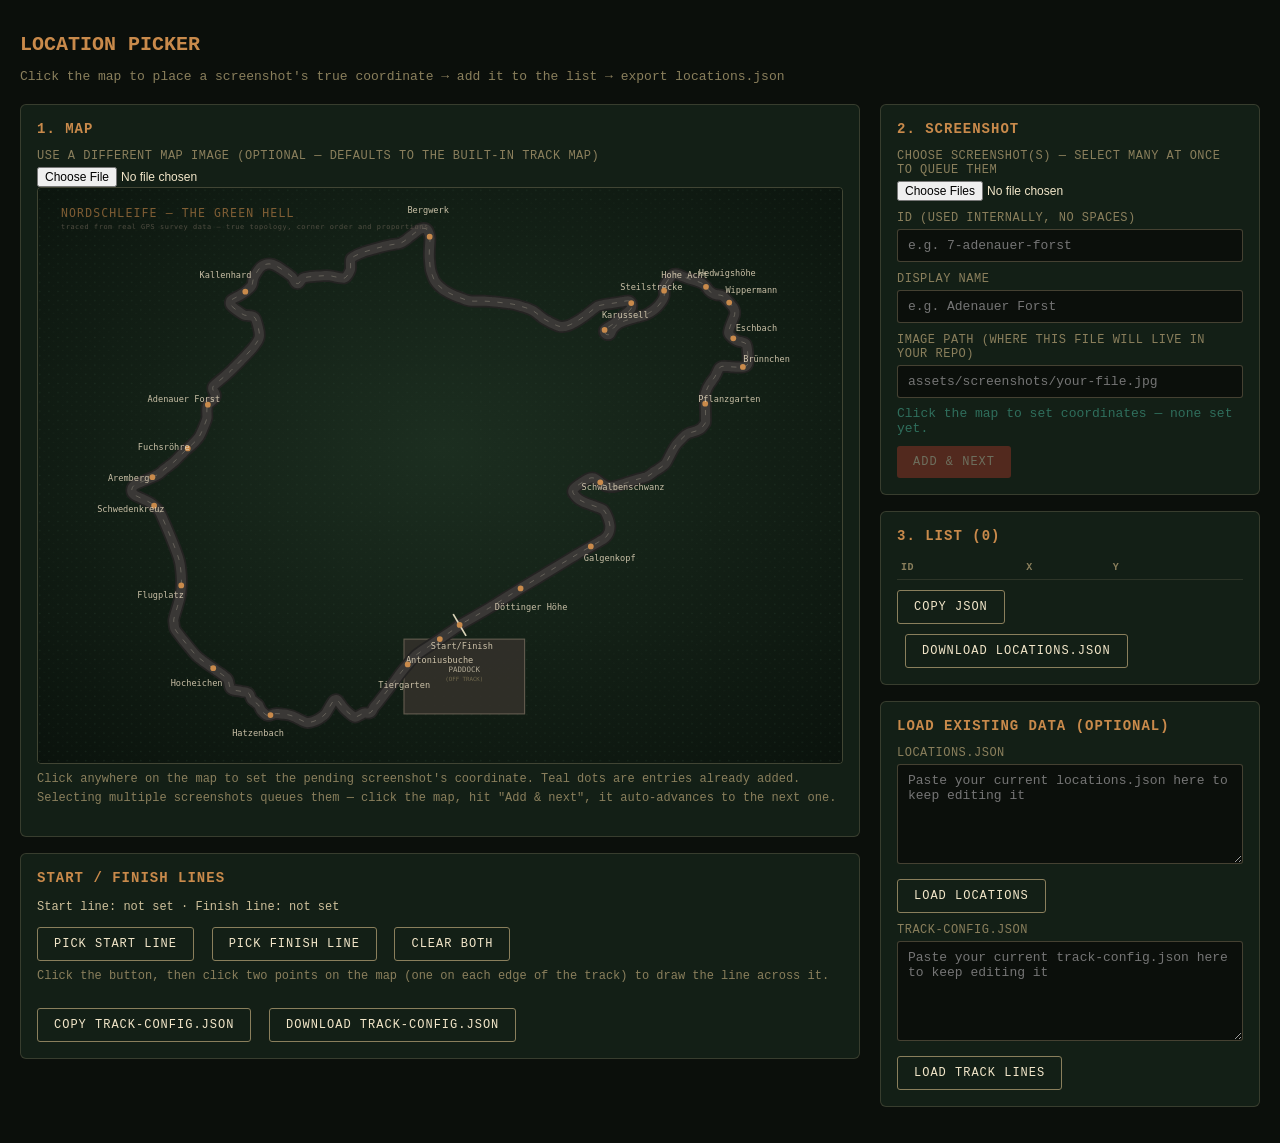
==== tools/location-picker.html @ e8fda597 "Add files via upload" ====
<!DOCTYPE html>
<html lang="en">
<head>
<meta charset="UTF-8">
<meta name="viewport" content="width=device-width, initial-scale=1.0">
<title>Location Picker — Green Hell: Picture Guesser</title>
<style>
  :root {
    --bg: #0b0f0b; --panel: #131f16; --parchment: #f2e6c9; --amber: #c98a4b;
    --teal: #2f6e5c; --blood: #b23a2a; --khaki: #8a7f5c;
  }
  * { box-sizing: border-box; }
  body {
    margin: 0; background: var(--bg); color: var(--parchment);
    font-family: 'Courier New', monospace; padding: 20px;
  }
  h1 { font-size: 20px; color: var(--amber); margin-bottom: 4px; }
  .sub { color: var(--khaki); font-size: 13px; margin-bottom: 20px; }
  .layout { display: grid; grid-template-columns: 1fr 380px; gap: 20px; align-items: start; }
  @media (max-width: 900px) { .layout { grid-template-columns: 1fr; } }

  .panel {
    background: var(--panel); border: 1px solid rgba(202,182,138,0.2);
    border-radius: 6px; padding: 16px; margin-bottom: 16px;
  }
  .panel h2 { font-size: 14px; color: var(--amber); margin: 0 0 12px; text-transform: uppercase; letter-spacing: 1px; }

  .map-wrap { position: relative; width: 100%; border: 1px solid rgba(202,182,138,0.25); border-radius: 4px; overflow: hidden; }
  .map-wrap img { width: 100%; display: block; cursor: crosshair; }
  .map-wrap svg { position: absolute; inset: 0; width: 100%; height: 100%; pointer-events: none; }
  .marker circle { fill: var(--amber); stroke: var(--parchment); stroke-width: 2; }
  .marker text { fill: #0b0f0b; font-size: 13px; font-weight: bold; text-anchor: middle; }
  .placed circle { fill: var(--teal); stroke: var(--parchment); stroke-width: 1.5; opacity: 0.85; }
  .placed text { fill: var(--parchment); font-size: 10px; }
  .line-marker circle { fill: #ffcc66; stroke: #0b0f0b; stroke-width: 1.5; }
  .track-line { stroke-width: 5; }
  .track-line-start { stroke: #f2e6c9; }
  .track-line-finish { stroke: var(--blood); }
  .track-line-label { font-family: monospace; font-size: 13px; font-weight: bold; text-anchor: middle; }
  .track-line-label-start { fill: #f2e6c9; }
  .track-line-label-finish { fill: var(--blood); }

  label { display: block; font-size: 12px; color: var(--khaki); margin: 10px 0 4px; text-transform: uppercase; letter-spacing: 0.5px; }
  input[type=text], input[type=number], textarea {
    width: 100%; background: var(--bg); border: 1px solid rgba(202,182,138,0.3);
    color: var(--parchment); padding: 8px 10px; border-radius: 3px; font-family: inherit; font-size: 13px;
  }
  textarea { min-height: 100px; resize: vertical; }
  input[type=file] { color: var(--parchment); font-size: 12px; }

  button {
    background: var(--blood); color: var(--parchment); border: none; border-radius: 3px;
    padding: 9px 16px; font-family: inherit; font-size: 12px; letter-spacing: 1px;
    text-transform: uppercase; cursor: pointer; margin-top: 10px;
  }
  button:hover { filter: brightness(1.15); }
  button.secondary { background: transparent; border: 1px solid var(--khaki); }
  button:disabled { opacity: 0.4; cursor: not-allowed; }
  button + button { margin-left: 8px; }

  .shot-preview { max-width: 100%; border-radius: 3px; margin-top: 8px; border: 1px solid rgba(202,182,138,0.2); }
  .coord-readout { font-size: 13px; color: var(--teal); margin-top: 8px; }
  .line-status { font-size: 12px; color: var(--parchment-dim, #cdbf9a); margin-top: 6px; line-height: 1.6; }

  table { width: 100%; border-collapse: collapse; font-size: 12px; margin-top: 10px; }
  th, td { text-align: left; padding: 6px 4px; border-bottom: 1px solid rgba(202,182,138,0.15); }
  th { color: var(--khaki); text-transform: uppercase; font-size: 10px; letter-spacing: 0.5px; }
  td.num { color: var(--teal); }
  .rm-btn { background: none; border: none; color: var(--blood); cursor: pointer; font-size: 14px; padding: 0; margin: 0; }

  .hint { font-size: 12px; color: var(--khaki); line-height: 1.6; margin-top: 6px; }
</style>
</head>
<body>

<h1>LOCATION PICKER</h1>
<p class="sub">Click the map to place a screenshot's true coordinate → add it to the list → export locations.json</p>

<div class="layout">
  <!-- LEFT: map -->
  <div>
    <div class="panel">
      <h2>1. Map</h2>
      <label>Use a different map image (optional — defaults to the built-in track map)</label>
      <input type="file" id="map-file" accept="image/*" />
      <div class="map-wrap" id="map-wrap">
        <img id="map-img" src="../assets/map-nurburgring.svg" alt="map" />
        <svg id="static-layer" viewBox="0 0 1400 1000" preserveAspectRatio="none"></svg>
        <svg id="marker-layer" viewBox="0 0 1400 1000" preserveAspectRatio="none"></svg>
      </div>
      <p class="hint" id="mode-hint">Click anywhere on the map to set the pending screenshot's coordinate. Teal dots are entries already added. Selecting multiple screenshots queues them — click the map, hit "Add & next", it auto-advances to the next one.</p>
    </div>

    <div class="panel">
      <h2>Start / Finish Lines</h2>
      <div class="line-status" id="line-status">Start line: not set &nbsp;·&nbsp; Finish line: not set</div>
      <button id="pick-start-btn" class="secondary">Pick start line</button>
      <button id="pick-finish-btn" class="secondary">Pick finish line</button>
      <button id="clear-lines-btn" class="secondary">Clear both</button>
      <p class="hint">Click the button, then click two points on the map (one on each edge of the track) to draw the line across it.</p>
      <button id="copy-track-btn" class="secondary">Copy track-config.json</button>
      <button id="download-track-btn" class="secondary">Download track-config.json</button>
    </div>
  </div>

  <!-- RIGHT: controls -->
  <div>
    <div class="panel">
      <h2>2. Screenshot <span id="queue-progress" style="color:var(--khaki);font-weight:normal;text-transform:none;letter-spacing:0"></span></h2>
      <label>Choose screenshot(s) — select many at once to queue them</label>
      <input type="file" id="shot-file" accept="image/*" multiple />
      <img id="shot-preview" class="shot-preview" style="display:none" />

      <label>ID (used internally, no spaces)</label>
      <input type="text" id="shot-id" placeholder="e.g. 7-adenauer-forst" />

      <label>Display name</label>
      <input type="text" id="shot-name" placeholder="e.g. Adenauer Forst" />

      <label>Image path (where this file will live in your repo)</label>
      <input type="text" id="shot-path" placeholder="assets/screenshots/your-file.jpg" />

      <div class="coord-readout" id="coord-readout">Click the map to set coordinates — none set yet.</div>

      <button id="add-btn" disabled>Add &amp; next</button>
      <button id="skip-btn" class="secondary" style="display:none">Skip this one</button>
    </div>

    <div class="panel">
      <h2>3. List (<span id="count">0</span>)</h2>
      <table>
        <thead><tr><th>ID</th><th>X</th><th>Y</th><th></th></tr></thead>
        <tbody id="entries-body"></tbody>
      </table>
      <button id="copy-btn" class="secondary">Copy JSON</button>
      <button id="download-btn" class="secondary">Download locations.json</button>
    </div>

    <div class="panel">
      <h2>Load existing data (optional)</h2>
      <label>locations.json</label>
      <textarea id="load-area" placeholder="Paste your current locations.json here to keep editing it"></textarea>
      <button id="load-btn" class="secondary">Load locations</button>
      <label>track-config.json</label>
      <textarea id="load-track-area" placeholder="Paste your current track-config.json here to keep editing it"></textarea>
      <button id="load-track-btn" class="secondary">Load track lines</button>
    </div>
  </div>
</div>

<script>
const VIEW_W = 1400, VIEW_H = 1000;

const mapImg = document.getElementById('map-img');
const markerLayer = document.getElementById('marker-layer');
const staticLayer = document.getElementById('static-layer');
const shotFile = document.getElementById('shot-file');
const shotPreview = document.getElementById('shot-preview');
const shotId = document.getElementById('shot-id');
const shotName = document.getElementById('shot-name');
const shotPath = document.getElementById('shot-path');
const coordReadout = document.getElementById('coord-readout');
const addBtn = document.getElementById('add-btn');
const skipBtn = document.getElementById('skip-btn');
const entriesBody = document.getElementById('entries-body');
const countEl = document.getElementById('count');
const queueProgress = document.getElementById('queue-progress');
const modeHint = document.getElementById('mode-hint');
const lineStatus = document.getElementById('line-status');

let pendingCoord = null; // {x, y} normalized
let entries = [];
let queue = [];      // File objects waiting to be placed
let queueIndex = 0;  // which one is currently being placed

let trackConfig = { startLine: null, finishLine: null };
let linePickMode = null;   // null | 'start1' | 'start2' | 'finish1' | 'finish2'
let linePickFirstPt = null; // {x,y} while awaiting the second click

document.getElementById('map-file').addEventListener('change', (e) => {
  const file = e.target.files[0];
  if (file) mapImg.src = URL.createObjectURL(file);
});

function uniqueId(base) {
  let candidate = base;
  let n = 2;
  const existing = new Set(entries.map(e => e.id));
  while (existing.has(candidate)) {
    candidate = `${base}-${n}`;
    n += 1;
  }
  return candidate;
}

shotFile.addEventListener('change', (e) => {
  queue = Array.from(e.target.files);
  queueIndex = 0;
  loadCurrentQueueItem();
});

function loadCurrentQueueItem() {
  if (queueIndex >= queue.length) {
    queueProgress.textContent = queue.length ? '— all placed' : '';
    shotPreview.style.display = 'none';
    shotId.value = ''; shotName.value = ''; shotPath.value = '';
    skipBtn.style.display = 'none';
    updateAddState();
    return;
  }
  const file = queue[queueIndex];
  queueProgress.textContent = `— ${queueIndex + 1} of ${queue.length}: ${file.name}`;
  shotPreview.src = URL.createObjectURL(file);
  shotPreview.style.display = 'block';

  const base = file.name.replace(/\.[^.]+$/, '').toLowerCase().replace(/[^a-z0-9]+/g, '-');
  shotId.value = uniqueId(base);
  shotName.value = '';
  shotPath.value = 'assets/screenshots/' + file.name;
  pendingCoord = null;
  coordReadout.textContent = 'Click the map to set coordinates — none set yet.';
  skipBtn.style.display = queue.length > 1 ? 'inline-block' : 'none';
  redrawMarkers();
  updateAddState();
}

mapImg.addEventListener('click', (e) => {
  const rect = mapImg.getBoundingClientRect();
  const x = (e.clientX - rect.left) / rect.width;
  const y = (e.clientY - rect.top) / rect.height;

  if (linePickMode) {
    handleLinePickClick(x, y);
    return;
  }

  pendingCoord = { x, y };
  coordReadout.textContent = `Pending coordinate: x=${x.toFixed(3)}, y=${y.toFixed(3)}`;
  redrawMarkers();
  updateAddState();
});

[shotId, shotName].forEach(elx => elx.addEventListener('input', updateAddState));

function updateAddState() {
  addBtn.disabled = !(pendingCoord && shotId.value.trim());
}

function redrawMarkers() {
  markerLayer.innerHTML = '';
  entries.forEach(en => {
    markerLayer.innerHTML += `<g class="placed" transform="translate(${en.x*VIEW_W},${en.y*VIEW_H})">
      <circle r="10"/></g>`;
  });
  if (pendingCoord) {
    markerLayer.innerHTML += `<g class="marker" transform="translate(${pendingCoord.x*VIEW_W},${pendingCoord.y*VIEW_H})">
      <circle r="13"/><text dy="5">?</text></g>`;
  }
  if (linePickFirstPt) {
    markerLayer.innerHTML += `<g class="line-marker" transform="translate(${linePickFirstPt.x*VIEW_W},${linePickFirstPt.y*VIEW_H})">
      <circle r="7"/></g>`;
  }
}

skipBtn.addEventListener('click', () => {
  queueIndex += 1;
  loadCurrentQueueItem();
});

document.getElementById('add-btn').addEventListener('click', () => {
  if (!pendingCoord || !shotId.value.trim()) return;
  entries.push({
    id: uniqueId(shotId.value.trim()),
    image: shotPath.value.trim() || `assets/screenshots/${shotId.value.trim()}.jpg`,
    name: shotName.value.trim() || shotId.value.trim(),
    x: Math.round(pendingCoord.x * 1000) / 1000,
    y: Math.round(pendingCoord.y * 1000) / 1000,
  });
  renderTable();
  redrawMarkers();

  if (queue.length) {
    queueIndex += 1;
    loadCurrentQueueItem();
  } else {
    pendingCoord = null;
    shotId.value = ''; shotName.value = ''; shotPath.value = '';
    shotFile.value = ''; shotPreview.style.display = 'none';
    coordReadout.textContent = 'Click the map to set coordinates — none set yet.';
    updateAddState();
  }
});

function renderTable() {
  countEl.textContent = entries.length;
  entriesBody.innerHTML = entries.map((en, i) => `
    <tr>
      <td>${en.id}</td>
      <td class="num">${en.x}</td>
      <td class="num">${en.y}</td>
      <td><button class="rm-btn" data-i="${i}" title="remove">✕</button></td>
    </tr>
  `).join('');
  entriesBody.querySelectorAll('.rm-btn').forEach(btn => {
    btn.addEventListener('click', () => {
      entries.splice(Number(btn.dataset.i), 1);
      renderTable();
      redrawMarkers();
    });
  });
}

document.getElementById('copy-btn').addEventListener('click', () => {
  navigator.clipboard.writeText(JSON.stringify(entries, null, 2));
  flashButton('copy-btn');
});

document.getElementById('download-btn').addEventListener('click', () => {
  downloadJSON(entries, 'locations.json');
});

document.getElementById('load-btn').addEventListener('click', () => {
  try {
    const parsed = JSON.parse(document.getElementById('load-area').value);
    if (!Array.isArray(parsed)) throw new Error('Not an array');
    entries = parsed;
    renderTable();
    redrawMarkers();
  } catch (err) {
    alert('Could not parse that JSON: ' + err.message);
  }
});

// ---------------------------------------------------------------------------
// START / FINISH LINE PICKING
// ---------------------------------------------------------------------------
function handleLinePickClick(x, y) {
  if (linePickMode === 'start1' || linePickMode === 'finish1') {
    linePickFirstPt = { x, y };
    linePickMode = linePickMode === 'start1' ? 'start2' : 'finish2';
    modeHint.textContent = `Click the second point to finish the ${linePickMode === 'start2' ? 'start' : 'finish'} line.`;
    redrawMarkers();
    return;
  }
  if (linePickMode === 'start2' || linePickMode === 'finish2') {
    const kind = linePickMode === 'start2' ? 'startLine' : 'finishLine';
    trackConfig[kind] = {
      x1: round3(linePickFirstPt.x), y1: round3(linePickFirstPt.y),
      x2: round3(x), y2: round3(y),
    };
    linePickMode = null;
    linePickFirstPt = null;
    resetModeHint();
    redrawMarkers();
    redrawStaticLayer();
    updateLineStatus();
  }
}

function round3(n) { return Math.round(n * 1000) / 1000; }

function resetModeHint() {
  modeHint.textContent = 'Click anywhere on the map to set the pending screenshot\'s coordinate. Teal dots are entries already added. Selecting multiple screenshots queues them — click the map, hit "Add & next", it auto-advances to the next one.';
}

document.getElementById('pick-start-btn').addEventListener('click', () => {
  linePickMode = 'start1';
  linePickFirstPt = null;
  modeHint.textContent = 'Click the first point of the START line on the map.';
});
document.getElementById('pick-finish-btn').addEventListener('click', () => {
  linePickMode = 'finish1';
  linePickFirstPt = null;
  modeHint.textContent = 'Click the first point of the FINISH line on the map.';
});
document.getElementById('clear-lines-btn').addEventListener('click', () => {
  trackConfig = { startLine: null, finishLine: null };
  linePickMode = null;
  linePickFirstPt = null;
  resetModeHint();
  redrawStaticLayer();
  updateLineStatus();
  redrawMarkers();
});

function updateLineStatus() {
  const s = trackConfig.startLine ? 'set' : 'not set';
  const f = trackConfig.finishLine ? 'set' : 'not set';
  lineStatus.textContent = `Start line: ${s} · Finish line: ${f}`;
}

function redrawStaticLayer() {
  staticLayer.innerHTML = '';
  if (trackConfig.startLine) drawTrackLine(trackConfig.startLine, 'start');
  if (trackConfig.finishLine) drawTrackLine(trackConfig.finishLine, 'finish');
}

function drawTrackLine(line, kind) {
  const x1 = line.x1 * VIEW_W, y1 = line.y1 * VIEW_H;
  const x2 = line.x2 * VIEW_W, y2 = line.y2 * VIEW_H;
  staticLayer.innerHTML += `<line x1="${x1}" y1="${y1}" x2="${x2}" y2="${y2}" class="track-line track-line-${kind}"/>
    <text x="${(x1+x2)/2}" y="${Math.min(y1,y2)-10}" class="track-line-label track-line-label-${kind}">${kind === 'start' ? 'START' : 'FINISH'}</text>`;
}

document.getElementById('copy-track-btn').addEventListener('click', () => {
  navigator.clipboard.writeText(JSON.stringify(trackConfig, null, 2));
  flashButton('copy-track-btn');
});
document.getElementById('download-track-btn').addEventListener('click', () => {
  downloadJSON(trackConfig, 'track-config.json');
});
document.getElementById('load-track-btn').addEventListener('click', () => {
  try {
    const parsed = JSON.parse(document.getElementById('load-track-area').value);
    trackConfig = { startLine: parsed.startLine || null, finishLine: parsed.finishLine || null };
    redrawStaticLayer();
    updateLineStatus();
  } catch (err) {
    alert('Could not parse that JSON: ' + err.message);
  }
});

function flashButton(id) {
  const btn = document.getElementById(id);
  const original = btn.textContent;
  btn.textContent = 'Copied!';
  setTimeout(() => btn.textContent = original, 1200);
}

function downloadJSON(data, filename) {
  const blob = new Blob([JSON.stringify(data, null, 2)], { type: 'application/json' });
  const a = document.createElement('a');
  a.href = URL.createObjectURL(blob);
  a.download = filename;
  a.click();
}

updateLineStatus();
</script>
</body>
</html>
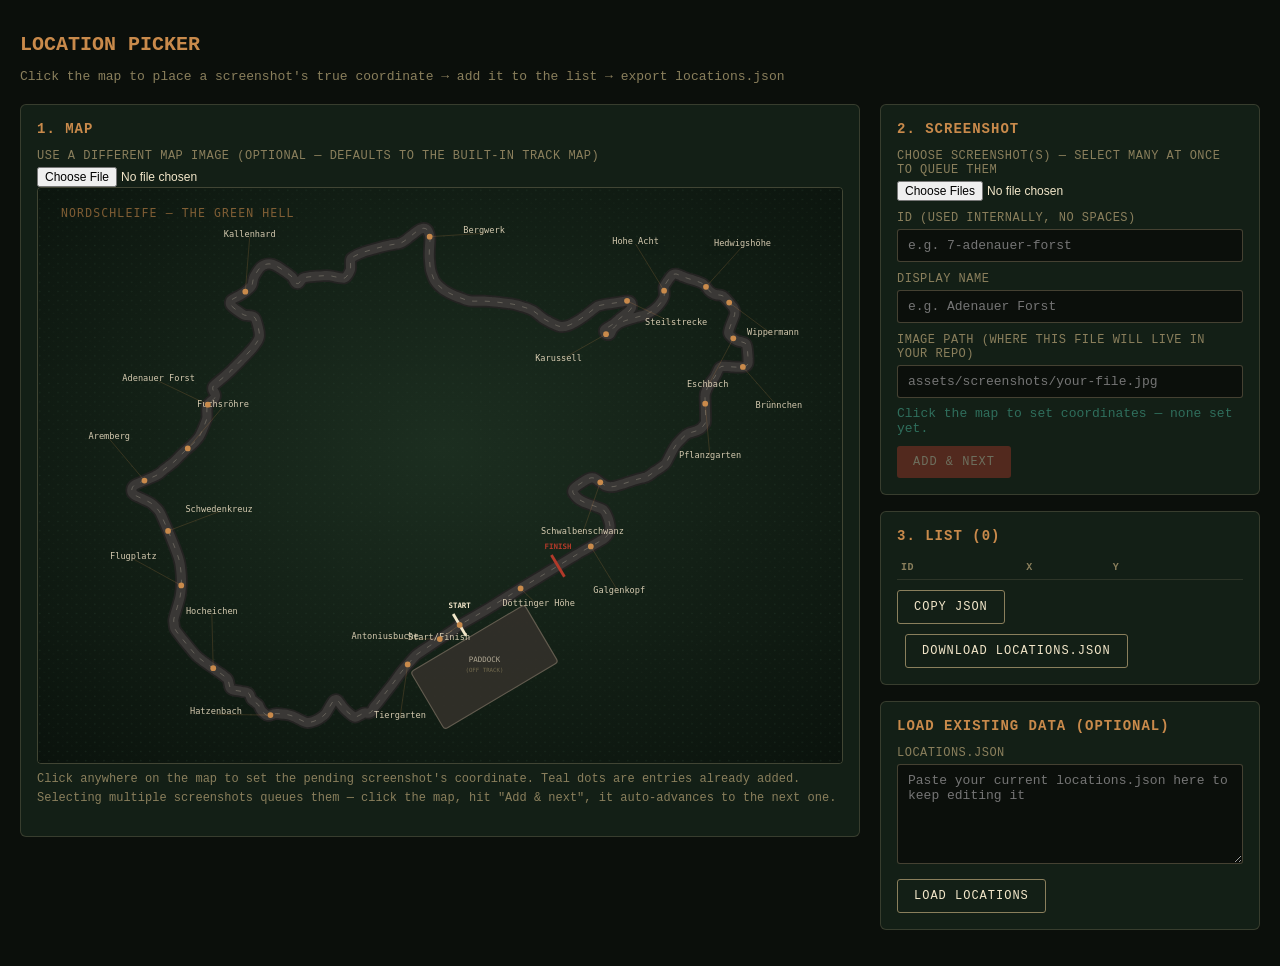
==== commit b380cf29: "Add files via upload" ====
--- a/tools/location-picker.html
+++ b/tools/location-picker.html
@@ -32,13 +32,6 @@
   .marker text { fill: #0b0f0b; font-size: 13px; font-weight: bold; text-anchor: middle; }
   .placed circle { fill: var(--teal); stroke: var(--parchment); stroke-width: 1.5; opacity: 0.85; }
   .placed text { fill: var(--parchment); font-size: 10px; }
-  .line-marker circle { fill: #ffcc66; stroke: #0b0f0b; stroke-width: 1.5; }
-  .track-line { stroke-width: 5; }
-  .track-line-start { stroke: #f2e6c9; }
-  .track-line-finish { stroke: var(--blood); }
-  .track-line-label { font-family: monospace; font-size: 13px; font-weight: bold; text-anchor: middle; }
-  .track-line-label-start { fill: #f2e6c9; }
-  .track-line-label-finish { fill: var(--blood); }
 
   label { display: block; font-size: 12px; color: var(--khaki); margin: 10px 0 4px; text-transform: uppercase; letter-spacing: 0.5px; }
   input[type=text], input[type=number], textarea {
@@ -60,7 +53,6 @@
 
   .shot-preview { max-width: 100%; border-radius: 3px; margin-top: 8px; border: 1px solid rgba(202,182,138,0.2); }
   .coord-readout { font-size: 13px; color: var(--teal); margin-top: 8px; }
-  .line-status { font-size: 12px; color: var(--parchment-dim, #cdbf9a); margin-top: 6px; line-height: 1.6; }
 
   table { width: 100%; border-collapse: collapse; font-size: 12px; margin-top: 10px; }
   th, td { text-align: left; padding: 6px 4px; border-bottom: 1px solid rgba(202,182,138,0.15); }
@@ -85,22 +77,11 @@
       <input type="file" id="map-file" accept="image/*" />
       <div class="map-wrap" id="map-wrap">
         <img id="map-img" src="../assets/map-nurburgring.svg" alt="map" />
-        <svg id="static-layer" viewBox="0 0 1400 1000" preserveAspectRatio="none"></svg>
         <svg id="marker-layer" viewBox="0 0 1400 1000" preserveAspectRatio="none"></svg>
       </div>
       <p class="hint" id="mode-hint">Click anywhere on the map to set the pending screenshot's coordinate. Teal dots are entries already added. Selecting multiple screenshots queues them — click the map, hit "Add & next", it auto-advances to the next one.</p>
     </div>
 
-    <div class="panel">
-      <h2>Start / Finish Lines</h2>
-      <div class="line-status" id="line-status">Start line: not set &nbsp;·&nbsp; Finish line: not set</div>
-      <button id="pick-start-btn" class="secondary">Pick start line</button>
-      <button id="pick-finish-btn" class="secondary">Pick finish line</button>
-      <button id="clear-lines-btn" class="secondary">Clear both</button>
-      <p class="hint">Click the button, then click two points on the map (one on each edge of the track) to draw the line across it.</p>
-      <button id="copy-track-btn" class="secondary">Copy track-config.json</button>
-      <button id="download-track-btn" class="secondary">Download track-config.json</button>
-    </div>
   </div>
 
   <!-- RIGHT: controls -->
@@ -141,9 +122,6 @@
       <label>locations.json</label>
       <textarea id="load-area" placeholder="Paste your current locations.json here to keep editing it"></textarea>
       <button id="load-btn" class="secondary">Load locations</button>
-      <label>track-config.json</label>
-      <textarea id="load-track-area" placeholder="Paste your current track-config.json here to keep editing it"></textarea>
-      <button id="load-track-btn" class="secondary">Load track lines</button>
     </div>
   </div>
 </div>
@@ -153,7 +131,6 @@
 
 const mapImg = document.getElementById('map-img');
 const markerLayer = document.getElementById('marker-layer');
-const staticLayer = document.getElementById('static-layer');
 const shotFile = document.getElementById('shot-file');
 const shotPreview = document.getElementById('shot-preview');
 const shotId = document.getElementById('shot-id');
@@ -166,16 +143,11 @@
 const countEl = document.getElementById('count');
 const queueProgress = document.getElementById('queue-progress');
 const modeHint = document.getElementById('mode-hint');
-const lineStatus = document.getElementById('line-status');
 
 let pendingCoord = null; // {x, y} normalized
 let entries = [];
 let queue = [];      // File objects waiting to be placed
 let queueIndex = 0;  // which one is currently being placed
-
-let trackConfig = { startLine: null, finishLine: null };
-let linePickMode = null;   // null | 'start1' | 'start2' | 'finish1' | 'finish2'
-let linePickFirstPt = null; // {x,y} while awaiting the second click
 
 document.getElementById('map-file').addEventListener('change', (e) => {
   const file = e.target.files[0];
@@ -229,11 +201,6 @@
   const x = (e.clientX - rect.left) / rect.width;
   const y = (e.clientY - rect.top) / rect.height;
 
-  if (linePickMode) {
-    handleLinePickClick(x, y);
-    return;
-  }
-
   pendingCoord = { x, y };
   coordReadout.textContent = `Pending coordinate: x=${x.toFixed(3)}, y=${y.toFixed(3)}`;
   redrawMarkers();
@@ -255,10 +222,6 @@
   if (pendingCoord) {
     markerLayer.innerHTML += `<g class="marker" transform="translate(${pendingCoord.x*VIEW_W},${pendingCoord.y*VIEW_H})">
       <circle r="13"/><text dy="5">?</text></g>`;
-  }
-  if (linePickFirstPt) {
-    markerLayer.innerHTML += `<g class="line-marker" transform="translate(${linePickFirstPt.x*VIEW_W},${linePickFirstPt.y*VIEW_H})">
-      <circle r="7"/></g>`;
   }
 }
 
@@ -331,95 +294,6 @@
   }
 });
 
-// ---------------------------------------------------------------------------
-// START / FINISH LINE PICKING
-// ---------------------------------------------------------------------------
-function handleLinePickClick(x, y) {
-  if (linePickMode === 'start1' || linePickMode === 'finish1') {
-    linePickFirstPt = { x, y };
-    linePickMode = linePickMode === 'start1' ? 'start2' : 'finish2';
-    modeHint.textContent = `Click the second point to finish the ${linePickMode === 'start2' ? 'start' : 'finish'} line.`;
-    redrawMarkers();
-    return;
-  }
-  if (linePickMode === 'start2' || linePickMode === 'finish2') {
-    const kind = linePickMode === 'start2' ? 'startLine' : 'finishLine';
-    trackConfig[kind] = {
-      x1: round3(linePickFirstPt.x), y1: round3(linePickFirstPt.y),
-      x2: round3(x), y2: round3(y),
-    };
-    linePickMode = null;
-    linePickFirstPt = null;
-    resetModeHint();
-    redrawMarkers();
-    redrawStaticLayer();
-    updateLineStatus();
-  }
-}
-
-function round3(n) { return Math.round(n * 1000) / 1000; }
-
-function resetModeHint() {
-  modeHint.textContent = 'Click anywhere on the map to set the pending screenshot\'s coordinate. Teal dots are entries already added. Selecting multiple screenshots queues them — click the map, hit "Add & next", it auto-advances to the next one.';
-}
-
-document.getElementById('pick-start-btn').addEventListener('click', () => {
-  linePickMode = 'start1';
-  linePickFirstPt = null;
-  modeHint.textContent = 'Click the first point of the START line on the map.';
-});
-document.getElementById('pick-finish-btn').addEventListener('click', () => {
-  linePickMode = 'finish1';
-  linePickFirstPt = null;
-  modeHint.textContent = 'Click the first point of the FINISH line on the map.';
-});
-document.getElementById('clear-lines-btn').addEventListener('click', () => {
-  trackConfig = { startLine: null, finishLine: null };
-  linePickMode = null;
-  linePickFirstPt = null;
-  resetModeHint();
-  redrawStaticLayer();
-  updateLineStatus();
-  redrawMarkers();
-});
-
-function updateLineStatus() {
-  const s = trackConfig.startLine ? 'set' : 'not set';
-  const f = trackConfig.finishLine ? 'set' : 'not set';
-  lineStatus.textContent = `Start line: ${s} · Finish line: ${f}`;
-}
-
-function redrawStaticLayer() {
-  staticLayer.innerHTML = '';
-  if (trackConfig.startLine) drawTrackLine(trackConfig.startLine, 'start');
-  if (trackConfig.finishLine) drawTrackLine(trackConfig.finishLine, 'finish');
-}
-
-function drawTrackLine(line, kind) {
-  const x1 = line.x1 * VIEW_W, y1 = line.y1 * VIEW_H;
-  const x2 = line.x2 * VIEW_W, y2 = line.y2 * VIEW_H;
-  staticLayer.innerHTML += `<line x1="${x1}" y1="${y1}" x2="${x2}" y2="${y2}" class="track-line track-line-${kind}"/>
-    <text x="${(x1+x2)/2}" y="${Math.min(y1,y2)-10}" class="track-line-label track-line-label-${kind}">${kind === 'start' ? 'START' : 'FINISH'}</text>`;
-}
-
-document.getElementById('copy-track-btn').addEventListener('click', () => {
-  navigator.clipboard.writeText(JSON.stringify(trackConfig, null, 2));
-  flashButton('copy-track-btn');
-});
-document.getElementById('download-track-btn').addEventListener('click', () => {
-  downloadJSON(trackConfig, 'track-config.json');
-});
-document.getElementById('load-track-btn').addEventListener('click', () => {
-  try {
-    const parsed = JSON.parse(document.getElementById('load-track-area').value);
-    trackConfig = { startLine: parsed.startLine || null, finishLine: parsed.finishLine || null };
-    redrawStaticLayer();
-    updateLineStatus();
-  } catch (err) {
-    alert('Could not parse that JSON: ' + err.message);
-  }
-});
-
 function flashButton(id) {
   const btn = document.getElementById(id);
   const original = btn.textContent;
@@ -435,7 +309,6 @@
   a.click();
 }
 
-updateLineStatus();
 </script>
 </body>
 </html>
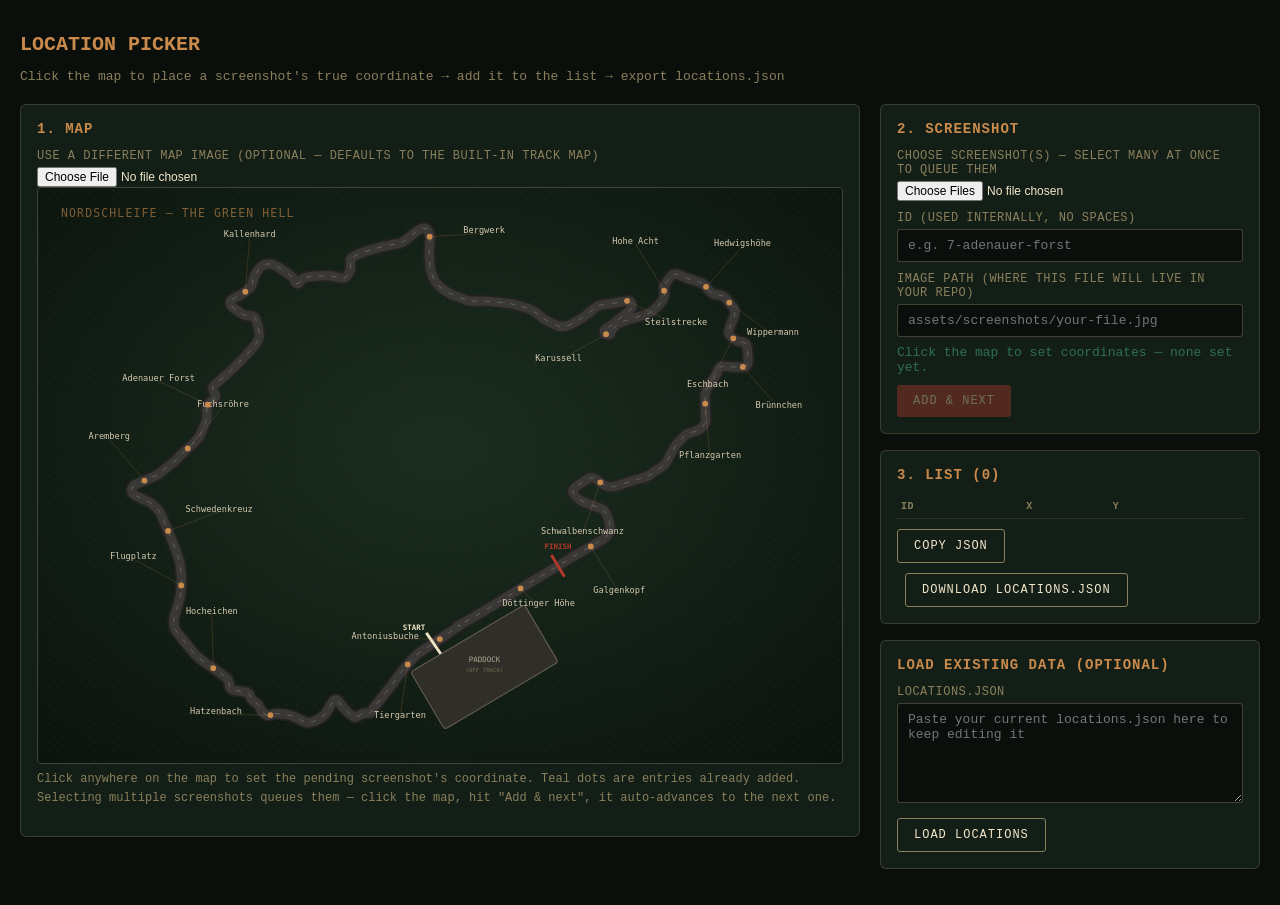
==== commit e859cadb: "Add files via upload" ====
--- a/tools/location-picker.html
+++ b/tools/location-picker.html
@@ -95,9 +95,6 @@
       <label>ID (used internally, no spaces)</label>
       <input type="text" id="shot-id" placeholder="e.g. 7-adenauer-forst" />
 
-      <label>Display name</label>
-      <input type="text" id="shot-name" placeholder="e.g. Adenauer Forst" />
-
       <label>Image path (where this file will live in your repo)</label>
       <input type="text" id="shot-path" placeholder="assets/screenshots/your-file.jpg" />
 
@@ -134,7 +131,6 @@
 const shotFile = document.getElementById('shot-file');
 const shotPreview = document.getElementById('shot-preview');
 const shotId = document.getElementById('shot-id');
-const shotName = document.getElementById('shot-name');
 const shotPath = document.getElementById('shot-path');
 const coordReadout = document.getElementById('coord-readout');
 const addBtn = document.getElementById('add-btn');
@@ -175,7 +171,7 @@
   if (queueIndex >= queue.length) {
     queueProgress.textContent = queue.length ? '— all placed' : '';
     shotPreview.style.display = 'none';
-    shotId.value = ''; shotName.value = ''; shotPath.value = '';
+    shotId.value = ''; shotPath.value = '';
     skipBtn.style.display = 'none';
     updateAddState();
     return;
@@ -187,7 +183,6 @@
 
   const base = file.name.replace(/\.[^.]+$/, '').toLowerCase().replace(/[^a-z0-9]+/g, '-');
   shotId.value = uniqueId(base);
-  shotName.value = '';
   shotPath.value = 'assets/screenshots/' + file.name;
   pendingCoord = null;
   coordReadout.textContent = 'Click the map to set coordinates — none set yet.';
@@ -207,7 +202,7 @@
   updateAddState();
 });
 
-[shotId, shotName].forEach(elx => elx.addEventListener('input', updateAddState));
+shotId.addEventListener('input', updateAddState);
 
 function updateAddState() {
   addBtn.disabled = !(pendingCoord && shotId.value.trim());
@@ -235,7 +230,7 @@
   entries.push({
     id: uniqueId(shotId.value.trim()),
     image: shotPath.value.trim() || `assets/screenshots/${shotId.value.trim()}.jpg`,
-    name: shotName.value.trim() || shotId.value.trim(),
+    name: shotId.value.trim(),
     x: Math.round(pendingCoord.x * 1000) / 1000,
     y: Math.round(pendingCoord.y * 1000) / 1000,
   });
@@ -247,7 +242,7 @@
     loadCurrentQueueItem();
   } else {
     pendingCoord = null;
-    shotId.value = ''; shotName.value = ''; shotPath.value = '';
+    shotId.value = ''; shotPath.value = '';
     shotFile.value = ''; shotPreview.style.display = 'none';
     coordReadout.textContent = 'Click the map to set coordinates — none set yet.';
     updateAddState();
